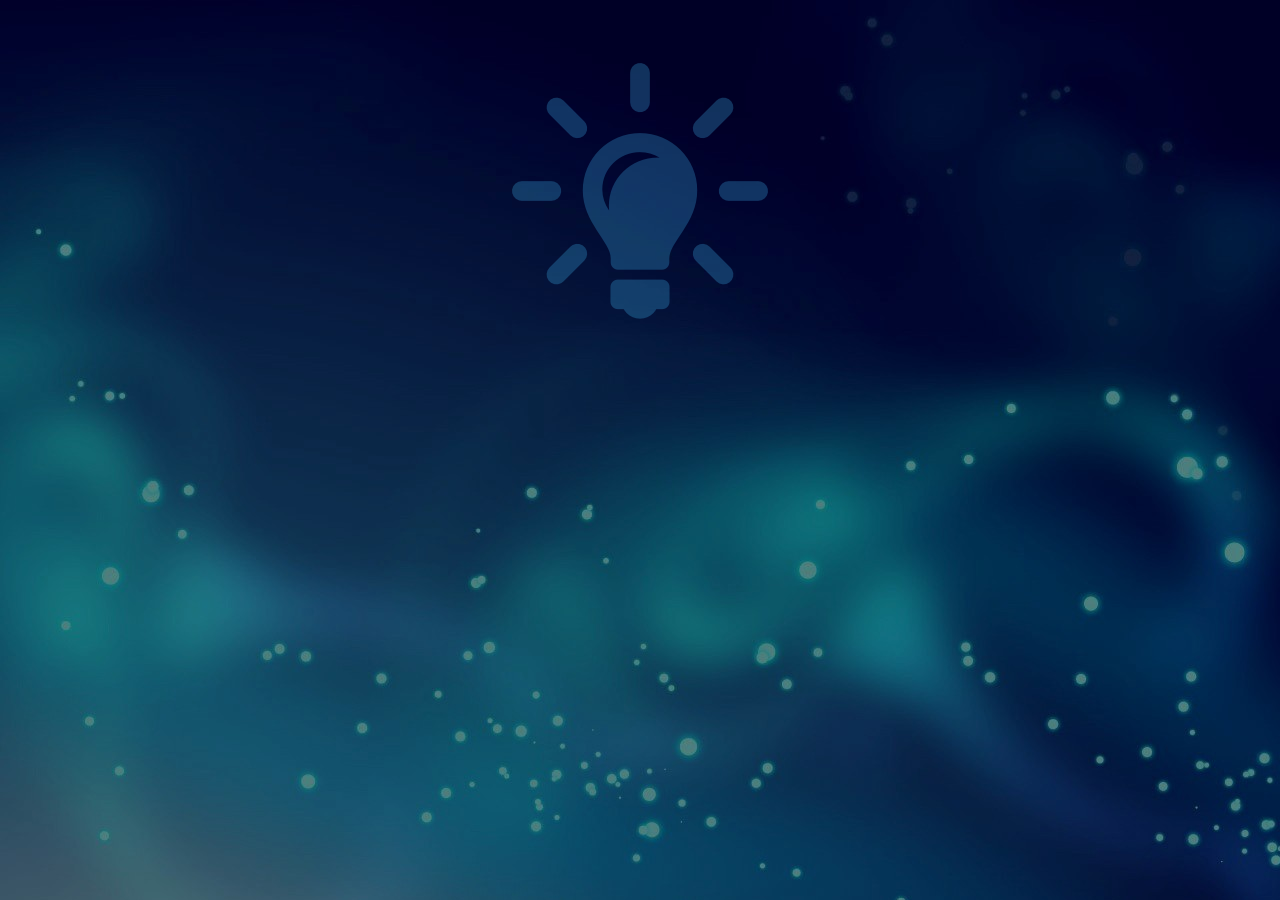
==== index.html @ 4e20cb63 "-- Designed Intro Page" ====
<html>
    <head>
        <title>Intro</title>
        <meta charset="UTF-8">
        <meta name="viewport" content="width=device-width">
        <link rel="shortcut icon" type="image/x-icon" href="css/images/favicon.ico" />
        <script type="text/javascript" src="js/jquery-1.8.0.min.js"></script>
        <style type="text/css">
            body {
                background-image: url('images/blueback.jpg');
                background-repeat: repeat;
            }
            .textHolder {
                font-size: 54pt;
                font-family: cursive;
                
                color:white;
                text-align: center;
                
                
            }
            .textBar {
                margin-top: 5%;
                
            }
            .bottom_company {
                
                margin-top: 10%;
                color:white;
                text-align:center;
            }
            .textFragment {
                display: none;
                
            }
            .icon_story {
                display:none;
                /*width:150px;*/
                /*height:150px;*/
                
            }
            .wrapper {
                display: table;
                overflow: hidden;
            }
            .verticalTextHolder {
                margin-bottom: 30px;
                display: table-cell; 
                vertical-align: middle;
            }
            
            .companyLabel {
                
                font-size: 48pt;
                text-align: center;
                color:white;
                font-style: italic;
                font-family: Helvetica Neue;
            }
            
            .css_btn_class {
                    font-size:16px;
                    font-family:Arial;
                    font-weight:bold;
                    -moz-border-radius:7px;
                    -webkit-border-radius:7px;
                    border-radius:7px;
                    border:2px solid white;
                    cursor: pointer;
                    max-width: 200px;
                    max-height: 50px;
                    width:200px;
                    padding:20px;
                    display:none;
                    
                    
            }.css_btn_class:hover {
                border: 2px solid orange;
                color:orange;
                    
            }.css_btn_class:active {
                    
            }
            .css_btn_class a:link {text-decoration:none;color:white;}
            .css_btn_class a:visited {text-decoration:none;color:white;}
            .css_btn_class a:hover {text-decoration:underline;color:white;}
            .css_btn_class a:active {text-decoration:underline;color:white;}

            
        </style>
        <script type="text/javascript">
            var animDelay = 2000;
            $(document).ready(function(e) {
               $(".icon_story:first").fadeIn(animDelay,function(e) {
                   $(".textFragment:first").fadeIn(animDelay,function(e) {
                       $(".textFragment:eq(1)").fadeIn(animDelay,function(e) {
                           $(".icon_story:last").fadeIn(animDelay,function(e) {
                               $(".textFragment:last").fadeIn(animDelay,function(e) {
                                   setTimeout(function(e) {
                                       $(".textFragment:first").fadeOut(animDelay,function(e) {
                                           $(".textFragment:eq(1)").fadeOut(animDelay,function(e) {
                                               $(".textFragment:last").text("Technoflair Labs.");
                                               $(".css_btn_class").slideDown("slow");
                                           });
                                           
                                       });
                                       
                                       
                                   },animDelay);
                               });
                           });
                            
                     });
                   });
                   
               })
               
            });
        </script>
        
    </head>
    <body>
<!--        <div style="text-align:center">
            <div class="companyLabel">Technoflair Labs.</div>
        </div>-->
        <div class='textBar'>
            <div class="textHolder">
                <img class="icon_story" src="images/idea-xxl.png" alt="ideas"/>
                <!--<div class="wrapper">-->
                    <!--<div class="verticalTextHolder">-->
                        <span class="textFragment">Ideas</span>

                        <span class="textFragment">that</span>
                        <span class="textFragment">Work!</span>
                    <!--</div>-->
                <!--</div>-->
                <img class="icon_story" src="images/CogWheel_2.png" alt="cogwheel" />
                
                
            </div>
            <div class="bottom_company">
                <span class="css_btn_class">
                    <a href="index.php">Find out NOW !</a>
                </span>
            </div>
        </div>
    </body>
</html>
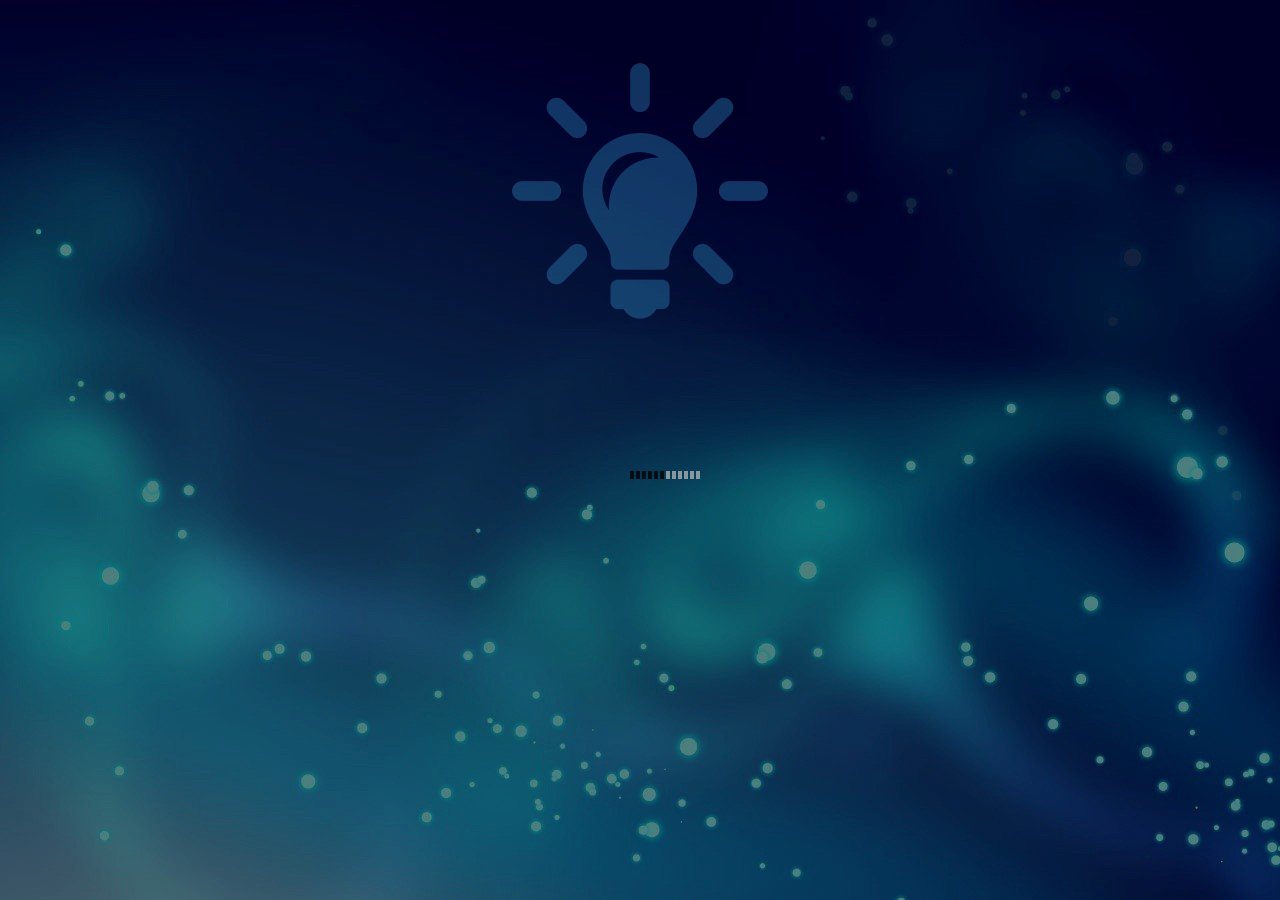
==== commit 37974b5d: "" ====
--- a/index.html
+++ b/index.html
@@ -8,7 +8,7 @@
         <script type="text/javascript" src="js/jquery-1.8.0.min.js"></script>
         <style type="text/css">
             body {
-                background-image: url('images/blueback.jpg');
+                //background-image: url('images/blueback.jpg');
                 background-repeat: repeat;
             }
             .textHolder {
@@ -87,7 +87,16 @@
             .css_btn_class a:hover {text-decoration:underline;color:white;}
             .css_btn_class a:active {text-decoration:underline;color:white;}
 
-            
+            #dvLoading {
+                    background:url(images/preloader.gif) no-repeat center center;
+                    height: 100px;
+                    width: 100px;
+                    position: fixed;
+                    left: 50%;
+                    top: 50%;
+                    margin: -25px 0 0 -25px;
+                    z-index: 1000;
+                   }
         </style>
         <script type="text/javascript">
             var animDelay = 2000;
@@ -119,31 +128,47 @@
             });
         </script>
         
+        <script>
+            $(document).ready(function() {
+                var iSrc = "images/blueback.jpg";
+                var rndNum = Math.random();
+                iSrc = iSrc + "?q=" + rndNum;
+                $('body').attr('background', iSrc);
+            });
+
+            $(window).bind("load", function() {
+                $('#dvLoading').fadeOut(2000);
+            });
+        </script>
+        <div id="dvLoading"></div>
     </head>
     <body>
 <!--        <div style="text-align:center">
             <div class="companyLabel">Technoflair Labs.</div>
         </div>-->
-        <div class='textBar'>
-            <div class="textHolder">
-                <img class="icon_story" src="images/idea-xxl.png" alt="ideas"/>
-                <!--<div class="wrapper">-->
-                    <!--<div class="verticalTextHolder">-->
-                        <span class="textFragment">Ideas</span>
+        
 
-                        <span class="textFragment">that</span>
-                        <span class="textFragment">Work!</span>
+             <div class='textBar'>
+                <div class="textHolder">
+                    <img class="icon_story" src="images/idea-xxl.png" alt="ideas"/>
+                    <!--<div class="wrapper">-->
+                        <!--<div class="verticalTextHolder">-->
+                            <span class="textFragment">Ideas</span>
+
+                            <span class="textFragment">that</span>
+                            <span class="textFragment">Work!</span>
+                        <!--</div>-->
                     <!--</div>-->
-                <!--</div>-->
-                <img class="icon_story" src="images/CogWheel_2.png" alt="cogwheel" />
-                
-                
+                    <img class="icon_story" src="images/CogWheel_2.png" alt="cogwheel" />
+
+
+                </div>
+                <div class="bottom_company">
+                    <span class="css_btn_class">
+                        <a href="index.php">Find out NOW !</a>
+                    </span>
+                </div>
             </div>
-            <div class="bottom_company">
-                <span class="css_btn_class">
-                    <a href="index.php">Find out NOW !</a>
-                </span>
-            </div>
-        </div>
+        
     </body>
 </html>
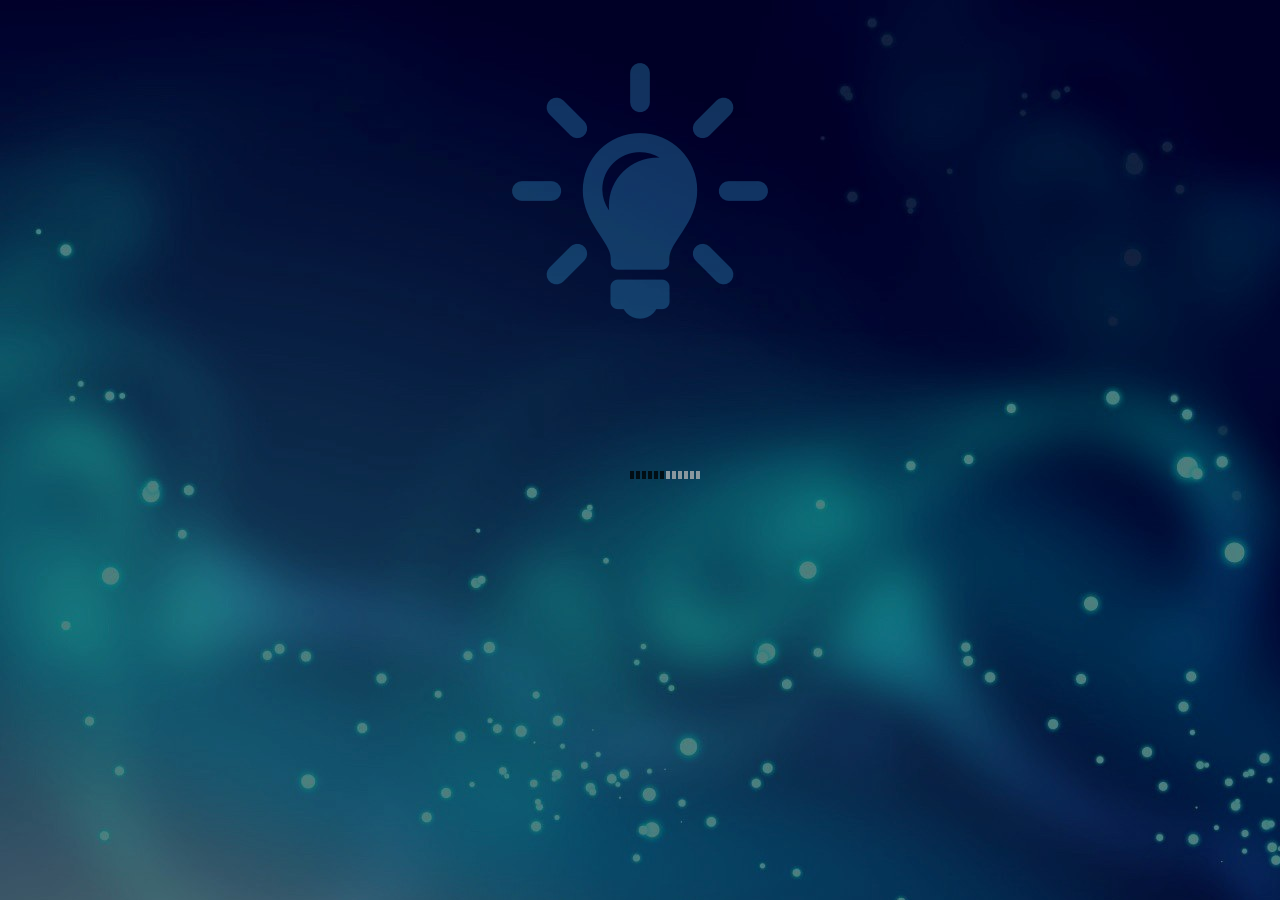
==== commit c9d5b3a1: "" ====
--- a/index.html
+++ b/index.html
@@ -131,23 +131,29 @@
         <script>
             $(document).ready(function() {
                 var iSrc = "images/blueback.jpg";
+
                 var rndNum = Math.random();
+
                 iSrc = iSrc + "?q=" + rndNum;
+
                 $('body').attr('background', iSrc);
+
             });
 
             $(window).bind("load", function() {
                 $('#dvLoading').fadeOut(2000);
+                
             });
         </script>
-        <div id="dvLoading"></div>
+        
+
     </head>
     <body>
 <!--        <div style="text-align:center">
             <div class="companyLabel">Technoflair Labs.</div>
         </div>-->
         
-
+             <div id="dvLoading"></div>
              <div class='textBar'>
                 <div class="textHolder">
                     <img class="icon_story" src="images/idea-xxl.png" alt="ideas"/>
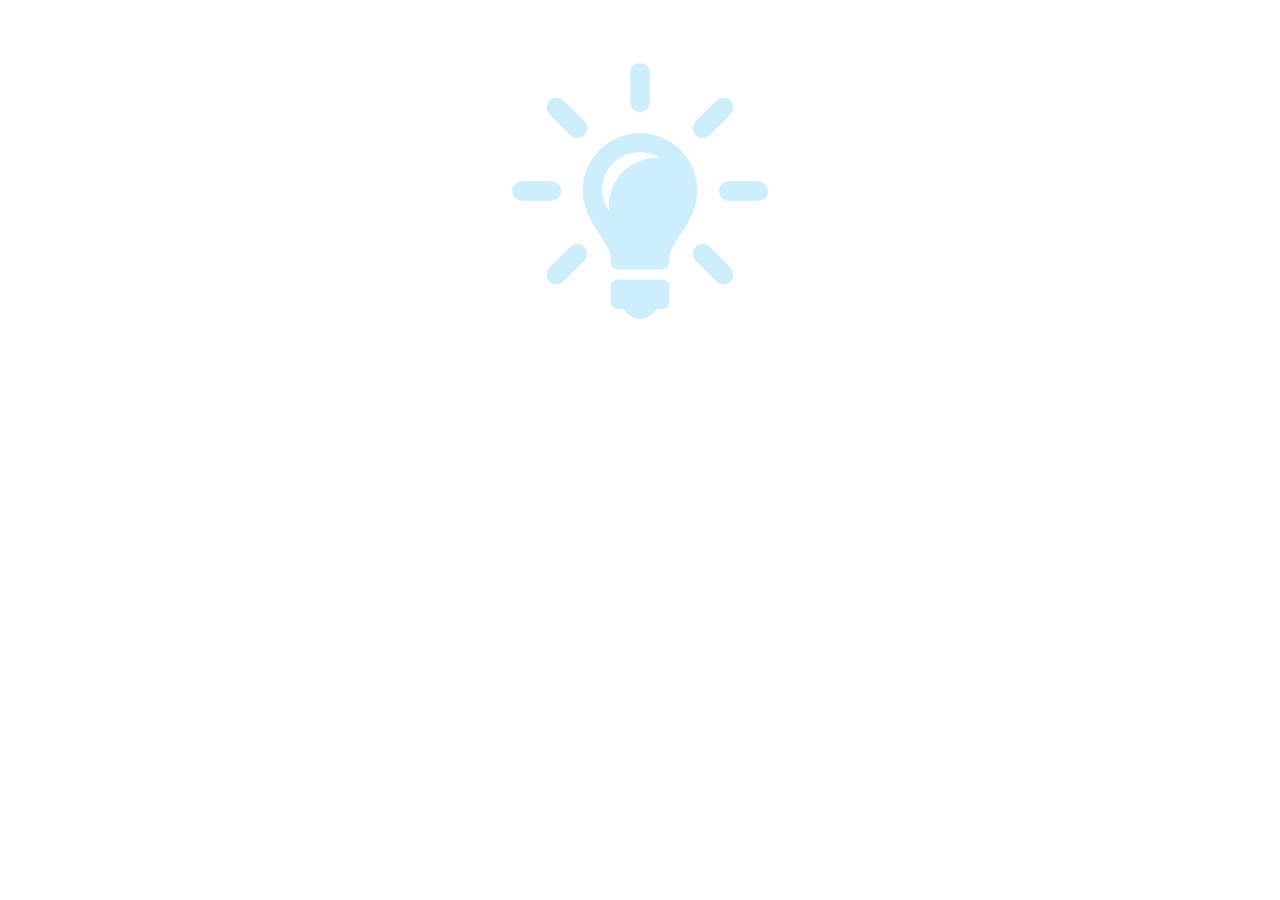
==== commit 215d0330: "--- Corrected Branch Anomalies" ====
--- a/index.html
+++ b/index.html
@@ -13,32 +13,32 @@
             }
             .textHolder {
                 font-size: 54pt;
-                font-family: cursive;
-                
+                font-family: Helvetica Neue;
+
                 color:white;
                 text-align: center;
-                
-                
+
+
             }
             .textBar {
                 margin-top: 5%;
-                
+
             }
             .bottom_company {
-                
+
                 margin-top: 10%;
                 color:white;
                 text-align:center;
             }
             .textFragment {
                 display: none;
-                
+
             }
             .icon_story {
                 display:none;
                 /*width:150px;*/
                 /*height:150px;*/
-                
+
             }
             .wrapper {
                 display: table;
@@ -49,132 +49,111 @@
                 display: table-cell; 
                 vertical-align: middle;
             }
-            
+
             .companyLabel {
-                
+
                 font-size: 48pt;
                 text-align: center;
                 color:white;
                 font-style: italic;
                 font-family: Helvetica Neue;
             }
-            
+
             .css_btn_class {
-                    font-size:16px;
-                    font-family:Arial;
-                    font-weight:bold;
-                    -moz-border-radius:7px;
-                    -webkit-border-radius:7px;
-                    border-radius:7px;
-                    border:2px solid white;
-                    cursor: pointer;
-                    max-width: 200px;
-                    max-height: 50px;
-                    width:200px;
-                    padding:20px;
-                    display:none;
-                    
-                    
+                font-size:16px;
+                font-family:Arial;
+                font-weight:bold;
+                -moz-border-radius:7px;
+                -webkit-border-radius:7px;
+                border-radius:7px;
+                border:2px solid white;
+                cursor: pointer;
+                max-width: 200px;
+                max-height: 50px;
+                width:200px;
+                padding:20px;
+                display:none;
+
+
             }.css_btn_class:hover {
                 border: 2px solid orange;
                 color:orange;
-                    
+
             }.css_btn_class:active {
-                    
+
             }
             .css_btn_class a:link {text-decoration:none;color:white;}
             .css_btn_class a:visited {text-decoration:none;color:white;}
-            .css_btn_class a:hover {text-decoration:underline;color:white;}
-            .css_btn_class a:active {text-decoration:underline;color:white;}
+            .css_btn_class a:hover {text-decoration:none;color:orange;}
+            .css_btn_class a:active {text-decoration:none;color:white;}
 
-            #dvLoading {
-                    background:url(images/preloader.gif) no-repeat center center;
-                    height: 100px;
-                    width: 100px;
-                    position: fixed;
-                    left: 50%;
-                    top: 50%;
-                    margin: -25px 0 0 -25px;
-                    z-index: 1000;
-                   }
+
         </style>
         <script type="text/javascript">
             var animDelay = 2000;
+            var images = [];
+            function preload(arrayOfImages) {
+                $(arrayOfImages).each(function(index, value) {
+                    images[index] = new Image();
+                    images[index].src = value;
+                    //console.log("preloaded-"+value)
+                    // Alternatively you could use:
+                    // (new Image()).src = this;
+                });
+            }
+
+
+
+
             $(document).ready(function(e) {
-               $(".icon_story:first").fadeIn(animDelay,function(e) {
-                   $(".textFragment:first").fadeIn(animDelay,function(e) {
-                       $(".textFragment:eq(1)").fadeIn(animDelay,function(e) {
-                           $(".icon_story:last").fadeIn(animDelay,function(e) {
-                               $(".textFragment:last").fadeIn(animDelay,function(e) {
-                                   setTimeout(function(e) {
-                                       $(".textFragment:first").fadeOut(animDelay,function(e) {
-                                           $(".textFragment:eq(1)").fadeOut(animDelay,function(e) {
-                                               $(".textFragment:last").text("Technoflair Labs.");
-                                               $(".css_btn_class").slideDown("slow");
-                                           });
-                                           
-                                       });
-                                       
-                                       
-                                   },animDelay);
-                               });
-                           });
-                            
-                     });
-                   });
-                   
-               })
-               
+                // Usage:
+                //console.log("Loading...")
+                preload([
+                    'images/blueback.jpg',
+                    'images/laboratory-icon.png',
+                    'images/idea-xxl.png'
+                ]);
+                $(".companyLabel").remove();
+                //console.log("Done...!");
+                $(".icon_story:first").fadeIn(animDelay, function(e) {
+                    $(".textFragment:first").fadeIn(animDelay, function(e) {
+                        $(".icon_story:last").fadeIn(animDelay, function(e) {
+                            $(".textFragment:last").fadeIn(animDelay, function(e) {
+                                setTimeout(function(e) {
+                                    $(".textFragment:first").text("Technoflair");
+                                    $(".textFragment:last").text(" Labs.");
+                                    $(".css_btn_class").fadeIn("slow");
+                                }, animDelay);//settimeout
+
+                            });
+                        });
+
+                    });
+                });
+                $(".css_btn_class").bind("click", function(e) {
+                    window.location.href = "index.php";
+                });
             });
         </script>
-        
-        <script>
-            $(document).ready(function() {
-                var iSrc = "images/blueback.jpg";
-
-                var rndNum = Math.random();
-
-                iSrc = iSrc + "?q=" + rndNum;
-
-                $('body').attr('background', iSrc);
-
-            });
-
-            $(window).bind("load", function() {
-                $('#dvLoading').fadeOut(2000);
-                
-            });
-        </script>
-        
 
     </head>
     <body>
-<!--        <div style="text-align:center">
-            <div class="companyLabel">Technoflair Labs.</div>
-        </div>-->
-        
-             <div id="dvLoading"></div>
-             <div class='textBar'>
-                <div class="textHolder">
-                    <img class="icon_story" src="images/idea-xxl.png" alt="ideas"/>
-                    <!--<div class="wrapper">-->
-                        <!--<div class="verticalTextHolder">-->
-                            <span class="textFragment">Ideas</span>
+        <div style="text-align:center">
+            <div class="companyLabel">Loading...</div>
+        </div>
+        <div class='textBar'>
+            <div class="textHolder">
+                <img class="icon_story" src="images/idea-xxl.png" alt="ideas"/>
+                <span class="textFragment">Ideas..</span>
 
-                            <span class="textFragment">that</span>
-                            <span class="textFragment">Work!</span>
-                        <!--</div>-->
-                    <!--</div>-->
-                    <img class="icon_story" src="images/CogWheel_2.png" alt="cogwheel" />
-
-
-                </div>
-                <div class="bottom_company">
-                    <span class="css_btn_class">
-                        <a href="index.php">Find out NOW !</a>
-                    </span>
-                </div>
+                <span class="textFragment">that WORK!</span>
+                <img class="icon_story" src="images/laboratory-icon.png" alt="cogwheel" />
             </div>
-        
+            <div class="bottom_company">
+                <span class="css_btn_class ">
+                    <a href="index.php">Find out HOW!</a>
+                </span>
+            </div>
+        </div>
     </body>
 </html>
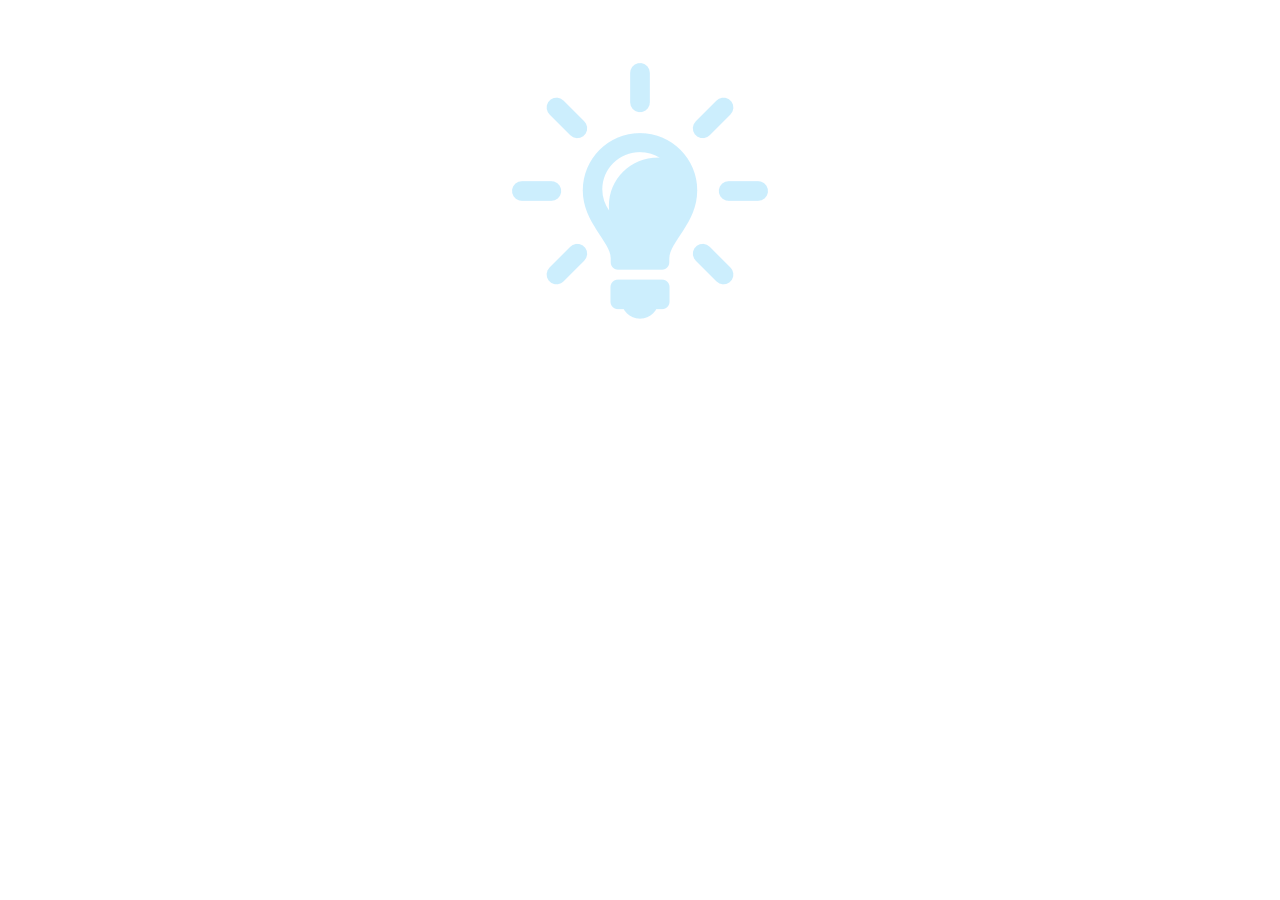
==== commit 70331d30: "" ====
--- a/index.html
+++ b/index.html
@@ -1,159 +1,159 @@
-
-<html>
-    <head>
-        <title>Intro</title>
-        <meta charset="UTF-8">
-        <meta name="viewport" content="width=device-width">
-        <link rel="shortcut icon" type="image/x-icon" href="css/images/favicon.ico" />
-        <script type="text/javascript" src="js/jquery-1.8.0.min.js"></script>
-        <style type="text/css">
-            body {
-                //background-image: url('images/blueback.jpg');
-                background-repeat: repeat;
-            }
-            .textHolder {
-                font-size: 54pt;
-                font-family: Helvetica Neue;
-
-                color:white;
-                text-align: center;
-
-
-            }
-            .textBar {
-                margin-top: 5%;
-
-            }
-            .bottom_company {
-
-                margin-top: 10%;
-                color:white;
-                text-align:center;
-            }
-            .textFragment {
-                display: none;
-
-            }
-            .icon_story {
-                display:none;
-                /*width:150px;*/
-                /*height:150px;*/
-
-            }
-            .wrapper {
-                display: table;
-                overflow: hidden;
-            }
-            .verticalTextHolder {
-                margin-bottom: 30px;
-                display: table-cell; 
-                vertical-align: middle;
-            }
-
-            .companyLabel {
-
-                font-size: 48pt;
-                text-align: center;
-                color:white;
-                font-style: italic;
-                font-family: Helvetica Neue;
-            }
-
-            .css_btn_class {
-                font-size:16px;
-                font-family:Arial;
-                font-weight:bold;
-                -moz-border-radius:7px;
-                -webkit-border-radius:7px;
-                border-radius:7px;
-                border:2px solid white;
-                cursor: pointer;
-                max-width: 200px;
-                max-height: 50px;
-                width:200px;
-                padding:20px;
-                display:none;
-
-
-            }.css_btn_class:hover {
-                border: 2px solid orange;
-                color:orange;
-
-            }.css_btn_class:active {
-
-            }
-            .css_btn_class a:link {text-decoration:none;color:white;}
-            .css_btn_class a:visited {text-decoration:none;color:white;}
-            .css_btn_class a:hover {text-decoration:none;color:orange;}
-            .css_btn_class a:active {text-decoration:none;color:white;}
-
-
-        </style>
-        <script type="text/javascript">
-            var animDelay = 2000;
-            var images = [];
-            function preload(arrayOfImages) {
-                $(arrayOfImages).each(function(index, value) {
-                    images[index] = new Image();
-                    images[index].src = value;
-                    //console.log("preloaded-"+value)
-                    // Alternatively you could use:
-                    // (new Image()).src = this;
-                });
-            }
-
-
-
-
-            $(document).ready(function(e) {
-                // Usage:
-                //console.log("Loading...")
-                preload([
-                    'images/blueback.jpg',
-                    'images/laboratory-icon.png',
-                    'images/idea-xxl.png'
-                ]);
-                $(".companyLabel").remove();
-                //console.log("Done...!");
-                $(".icon_story:first").fadeIn(animDelay, function(e) {
-                    $(".textFragment:first").fadeIn(animDelay, function(e) {
-                        $(".icon_story:last").fadeIn(animDelay, function(e) {
-                            $(".textFragment:last").fadeIn(animDelay, function(e) {
-                                setTimeout(function(e) {
-                                    $(".textFragment:first").text("Technoflair");
-                                    $(".textFragment:last").text(" Labs.");
-                                    $(".css_btn_class").fadeIn("slow");
-                                }, animDelay);//settimeout
-
-                            });
-                        });
-
-                    });
-                });
-                $(".css_btn_class").bind("click", function(e) {
-                    window.location.href = "index.php";
-                });
-            });
-        </script>
-
-    </head>
-    <body>
-        <div style="text-align:center">
-            <div class="companyLabel">Loading...</div>
-        </div>
-        <div class='textBar'>
-            <div class="textHolder">
-                <img class="icon_story" src="images/idea-xxl.png" alt="ideas"/>
-                <span class="textFragment">Ideas..</span>
-
-                <span class="textFragment">that WORK!</span>
-                <img class="icon_story" src="images/laboratory-icon.png" alt="cogwheel" />
-            </div>
-            <div class="bottom_company">
-                <span class="css_btn_class ">
-                    <a href="index.php">Find out HOW!</a>
-                </span>
-            </div>
-        </div>
-    </body>
-</html>
+
+<html>
+    <head>
+        <title>Intro</title>
+        <meta charset="UTF-8">
+        <meta name="viewport" content="width=device-width">
+        <link rel="shortcut icon" type="image/x-icon" href="css/images/favicon.ico" />
+        <script type="text/javascript" src="js/jquery-1.8.0.min.js"></script>
+        <style type="text/css">
+            body {
+                //background-image: url('images/blueback.jpg');
+                background-repeat: repeat;
+            }
+            .textHolder {
+                font-size: 54pt;
+                font-family: Helvetica Neue;
+
+                color:white;
+                text-align: center;
+
+
+            }
+            .textBar {
+                margin-top: 5%;
+
+            }
+            .bottom_company {
+
+                margin-top: 10%;
+                color:white;
+                text-align:center;
+            }
+            .textFragment {
+                display: none;
+
+            }
+            .icon_story {
+                display:none;
+                /*width:150px;*/
+                /*height:150px;*/
+
+            }
+            .wrapper {
+                display: table;
+                overflow: hidden;
+            }
+            .verticalTextHolder {
+                margin-bottom: 30px;
+                display: table-cell; 
+                vertical-align: middle;
+            }
+
+            .companyLabel {
+
+                font-size: 48pt;
+                text-align: center;
+                color:white;
+                font-style: italic;
+                font-family: Helvetica Neue;
+            }
+
+            .css_btn_class {
+                font-size:16px;
+                font-family:Arial;
+                font-weight:bold;
+                -moz-border-radius:7px;
+                -webkit-border-radius:7px;
+                border-radius:7px;
+                border:2px solid white;
+                cursor: pointer;
+                max-width: 200px;
+                max-height: 50px;
+                width:200px;
+                padding:20px;
+                display:none;
+
+
+            }.css_btn_class:hover {
+                border: 2px solid orange;
+                color:orange;
+
+            }.css_btn_class:active {
+
+            }
+            .css_btn_class a:link {text-decoration:none;color:white;}
+            .css_btn_class a:visited {text-decoration:none;color:white;}
+            .css_btn_class a:hover {text-decoration:none;color:orange;}
+            .css_btn_class a:active {text-decoration:none;color:white;}
+
+
+        </style>
+        <script type="text/javascript">
+            var animDelay = 2000;
+            var images = [];
+            function preload(arrayOfImages) {
+                $(arrayOfImages).each(function(index, value) {
+                    images[index] = new Image();
+                    images[index].src = value;
+                    //console.log("preloaded-"+value)
+                    // Alternatively you could use:
+                    // (new Image()).src = this;
+                });
+            }
+
+
+
+
+            $(document).ready(function(e) {
+                // Usage:
+                //console.log("Loading...")
+                preload([
+                    'images/blueback.jpg',
+                    'images/laboratory-icon.png',
+                    'images/idea-xxl.png'
+                ]);
+                $(".companyLabel").remove();
+                //console.log("Done...!");
+                $(".icon_story:first").fadeIn(animDelay, function(e) {
+                    $(".textFragment:first").fadeIn(animDelay, function(e) {
+                        $(".icon_story:last").fadeIn(animDelay, function(e) {
+                            $(".textFragment:last").fadeIn(animDelay, function(e) {
+                                setTimeout(function(e) {
+                                    $(".textFragment:first").text("Technoflair");
+                                    $(".textFragment:last").text(" Labs.");
+                                    $(".css_btn_class").fadeIn("slow");
+                                }, animDelay);//settimeout
+
+                            });
+                        });
+
+                    });
+                });
+                $(".css_btn_class").bind("click", function(e) {
+                    window.location.href = "index.php";
+                });
+            });
+        </script>
+
+    </head>
+    <body>
+        <div style="text-align:center">
+            <div class="companyLabel">Loading...</div>
+        </div>
+        <div class='textBar'>
+            <div class="textHolder">
+                <img class="icon_story" src="images/idea-xxl.png" alt="ideas"/>
+                <span class="textFragment">Ideas..</span>
+
+                <span class="textFragment">that WORK!</span>
+                <img class="icon_story" src="images/laboratory-icon.png" alt="cogwheel" />
+            </div>
+            <div class="bottom_company">
+                <span class="css_btn_class ">
+                    <a href="index.php">Find out HOW!</a>
+                </span>
+            </div>
+        </div>
+    </body>
+</html>
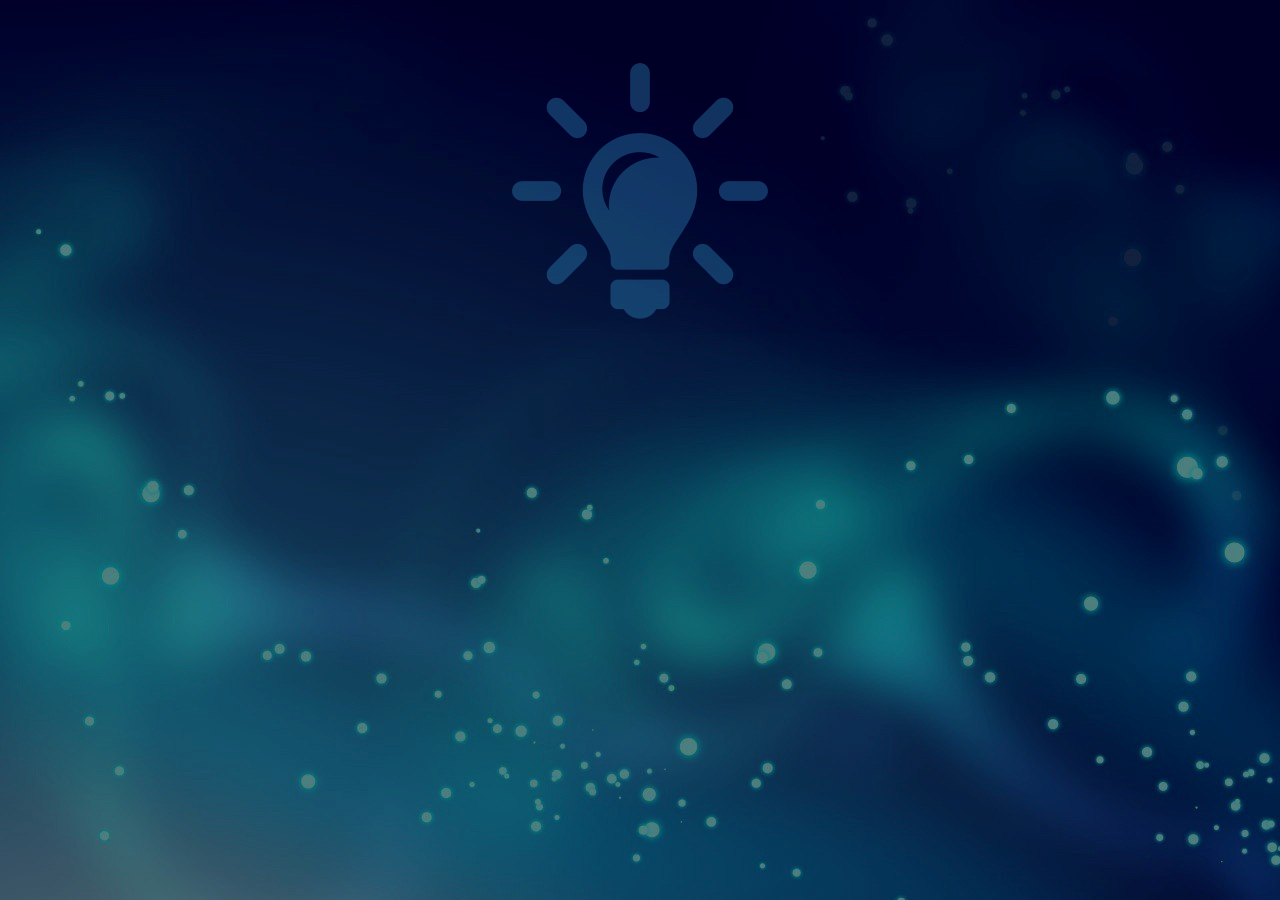
==== commit f0bfcd98: "-- removed unnecessary code..." ====
--- a/index.html
+++ b/index.html
@@ -1,159 +1,140 @@
-
-<html>
-    <head>
-        <title>Intro</title>
-        <meta charset="UTF-8">
-        <meta name="viewport" content="width=device-width">
-        <link rel="shortcut icon" type="image/x-icon" href="css/images/favicon.ico" />
-        <script type="text/javascript" src="js/jquery-1.8.0.min.js"></script>
-        <style type="text/css">
-            body {
-                //background-image: url('images/blueback.jpg');
-                background-repeat: repeat;
-            }
-            .textHolder {
-                font-size: 54pt;
-                font-family: Helvetica Neue;
-
-                color:white;
-                text-align: center;
-
-
-            }
-            .textBar {
-                margin-top: 5%;
-
-            }
-            .bottom_company {
-
-                margin-top: 10%;
-                color:white;
-                text-align:center;
-            }
-            .textFragment {
-                display: none;
-
-            }
-            .icon_story {
-                display:none;
-                /*width:150px;*/
-                /*height:150px;*/
-
-            }
-            .wrapper {
-                display: table;
-                overflow: hidden;
-            }
-            .verticalTextHolder {
-                margin-bottom: 30px;
-                display: table-cell; 
-                vertical-align: middle;
-            }
-
-            .companyLabel {
-
-                font-size: 48pt;
-                text-align: center;
-                color:white;
-                font-style: italic;
-                font-family: Helvetica Neue;
-            }
-
-            .css_btn_class {
-                font-size:16px;
-                font-family:Arial;
-                font-weight:bold;
-                -moz-border-radius:7px;
-                -webkit-border-radius:7px;
-                border-radius:7px;
-                border:2px solid white;
-                cursor: pointer;
-                max-width: 200px;
-                max-height: 50px;
-                width:200px;
-                padding:20px;
-                display:none;
-
-
-            }.css_btn_class:hover {
-                border: 2px solid orange;
-                color:orange;
-
-            }.css_btn_class:active {
-
-            }
-            .css_btn_class a:link {text-decoration:none;color:white;}
-            .css_btn_class a:visited {text-decoration:none;color:white;}
-            .css_btn_class a:hover {text-decoration:none;color:orange;}
-            .css_btn_class a:active {text-decoration:none;color:white;}
-
-
-        </style>
-        <script type="text/javascript">
-            var animDelay = 2000;
-            var images = [];
-            function preload(arrayOfImages) {
-                $(arrayOfImages).each(function(index, value) {
-                    images[index] = new Image();
-                    images[index].src = value;
-                    //console.log("preloaded-"+value)
-                    // Alternatively you could use:
-                    // (new Image()).src = this;
-                });
-            }
-
-
-
-
-            $(document).ready(function(e) {
-                // Usage:
-                //console.log("Loading...")
-                preload([
-                    'images/blueback.jpg',
-                    'images/laboratory-icon.png',
-                    'images/idea-xxl.png'
-                ]);
-                $(".companyLabel").remove();
-                //console.log("Done...!");
-                $(".icon_story:first").fadeIn(animDelay, function(e) {
-                    $(".textFragment:first").fadeIn(animDelay, function(e) {
-                        $(".icon_story:last").fadeIn(animDelay, function(e) {
-                            $(".textFragment:last").fadeIn(animDelay, function(e) {
-                                setTimeout(function(e) {
-                                    $(".textFragment:first").text("Technoflair");
-                                    $(".textFragment:last").text(" Labs.");
-                                    $(".css_btn_class").fadeIn("slow");
-                                }, animDelay);//settimeout
-
-                            });
-                        });
-
-                    });
-                });
-                $(".css_btn_class").bind("click", function(e) {
-                    window.location.href = "index.php";
-                });
-            });
-        </script>
-
-    </head>
-    <body>
-        <div style="text-align:center">
-            <div class="companyLabel">Loading...</div>
-        </div>
-        <div class='textBar'>
-            <div class="textHolder">
-                <img class="icon_story" src="images/idea-xxl.png" alt="ideas"/>
-                <span class="textFragment">Ideas..</span>
-
-                <span class="textFragment">that WORK!</span>
-                <img class="icon_story" src="images/laboratory-icon.png" alt="cogwheel" />
-            </div>
-            <div class="bottom_company">
-                <span class="css_btn_class ">
-                    <a href="index.php">Find out HOW!</a>
-                </span>
-            </div>
-        </div>
-    </body>
-</html>
+
+<html>
+    <head>
+        <title>Intro</title>
+        <meta charset="UTF-8">
+        <meta name="viewport" content="width=device-width">
+        <link rel="shortcut icon" type="image/x-icon" href="css/images/favicon.ico" />
+        <script type="text/javascript" src="js/jquery-1.8.0.min.js"></script>
+        <style type="text/css">
+            body {
+                background-image: url('images/blueback.jpg');
+                background-repeat: repeat;
+            }
+            .textHolder {
+                font-size: 54pt;
+                font-family: cursive;
+                
+                color:white;
+                text-align: center;
+                
+                
+            }
+            .textBar {
+                margin-top: 5%;
+                
+            }
+            .bottom_company {
+                
+                margin-top: 10%;
+                color:white;
+                text-align:center;
+            }
+            .textFragment {
+                display: none;
+                
+            }
+            .icon_story {
+                display:none;
+                /*width:150px;*/
+                /*height:150px;*/
+                
+            }
+            .wrapper {
+                display: table;
+                overflow: hidden;
+            }
+            .verticalTextHolder {
+                margin-bottom: 30px;
+                display: table-cell; 
+                vertical-align: middle;
+            }
+            
+            .companyLabel {
+                
+                font-size: 48pt;
+                text-align: center;
+                color:white;
+                font-style: italic;
+                font-family: Helvetica Neue;
+            }
+            
+            .css_btn_class {
+                    font-size:16px;
+                    font-family:Arial;
+                    font-weight:bold;
+                    -moz-border-radius:7px;
+                    -webkit-border-radius:7px;
+                    border-radius:7px;
+                    border:2px solid white;
+                    cursor: pointer;
+                    max-width: 200px;
+                    max-height: 50px;
+                    width:200px;
+                    padding:20px;
+                    display:none;
+                    
+                    
+            }.css_btn_class:hover {
+                border: 2px solid orange;
+                color:orange;
+                    
+            }.css_btn_class:active {
+                    
+            }
+            .css_btn_class a:link {text-decoration:none;color:white;}
+            .css_btn_class a:visited {text-decoration:none;color:white;}
+            .css_btn_class a:hover {text-decoration:underline;color:white;}
+            .css_btn_class a:active {text-decoration:underline;color:white;}
+
+            
+        </style>
+        <script type="text/javascript">
+            var animDelay = 2000;
+            $(document).ready(function(e) {
+               $(".icon_story:first").fadeIn(animDelay,function(e) {
+                   $(".textFragment:first").fadeIn(animDelay,function(e) {
+                       $(".textFragment:eq(1)").fadeIn(animDelay,function(e) {
+                           $(".icon_story:last").fadeIn(animDelay,function(e) {
+                               $(".textFragment:last").fadeIn(animDelay,function(e) {
+                                   setTimeout(function(e) {
+                                       $(".textFragment:first").fadeOut(animDelay,function(e) {
+                                           $(".textFragment:eq(1)").fadeOut(animDelay,function(e) {
+                                               $(".textFragment:last").text("Technoflair Labs.");
+                                               $(".css_btn_class").slideDown("slow");
+                                           });
+                                           
+                                       });
+                                       
+                                       
+                                   },animDelay);
+                               });
+                           });
+                            
+                     });
+                   });
+                   
+               })
+               
+            });
+        </script>
+        
+    </head>
+    <body>
+
+        <div class='textBar'>
+            <div class="textHolder">
+                <img class="icon_story" src="images/idea-xxl.png" alt="ideas"/>
+                        <span class="textFragment">Ideas</span>
+                        <span class="textFragment">that</span>
+                        <span class="textFragment">Work!</span>
+                <img class="icon_story" src="images/CogWheel_2.png" alt="cogwheel" />
+            </div>
+            <div class="bottom_company">
+                <span class="css_btn_class">
+                    <a href="index.php">Find out NOW !</a>
+                </span>
+            </div>
+        </div>
+    </body>
+</html>
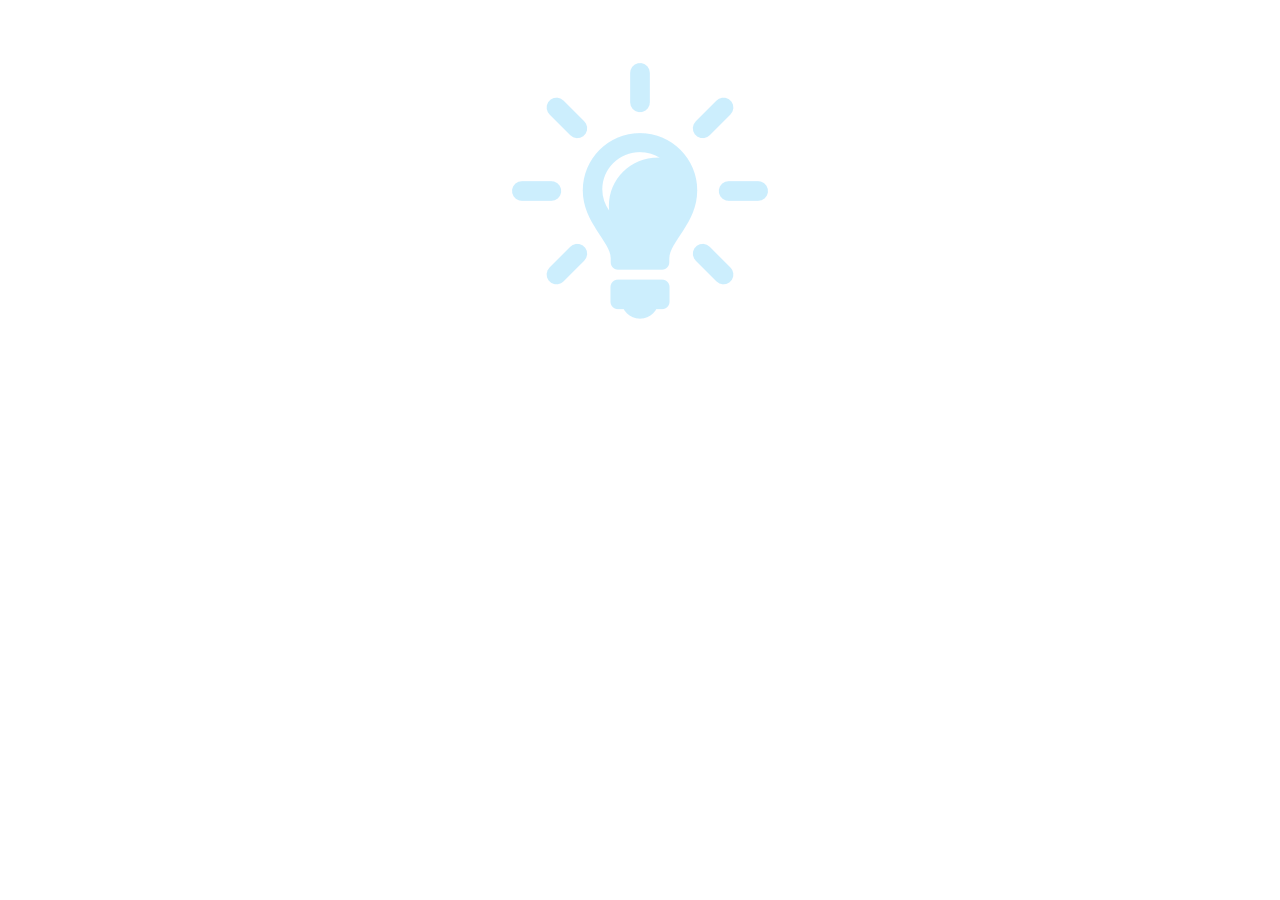
==== commit 1b6bd4ae: "" ====
--- a/index.html
+++ b/index.html
@@ -8,37 +8,37 @@
         <script type="text/javascript" src="js/jquery-1.8.0.min.js"></script>
         <style type="text/css">
             body {
-                background-image: url('images/blueback.jpg');
+                //background-image: url('images/blueback.jpg');
                 background-repeat: repeat;
             }
             .textHolder {
                 font-size: 54pt;
-                font-family: cursive;
-                
+                font-family: Helvetica Neue;
+
                 color:white;
                 text-align: center;
-                
-                
+
+
             }
             .textBar {
                 margin-top: 5%;
-                
+
             }
             .bottom_company {
-                
+
                 margin-top: 10%;
                 color:white;
                 text-align:center;
             }
             .textFragment {
                 display: none;
-                
+
             }
             .icon_story {
                 display:none;
                 /*width:150px;*/
                 /*height:150px;*/
-                
+
             }
             .wrapper {
                 display: table;
@@ -49,90 +49,109 @@
                 display: table-cell; 
                 vertical-align: middle;
             }
-            
+
             .companyLabel {
-                
+
                 font-size: 48pt;
                 text-align: center;
                 color:white;
                 font-style: italic;
                 font-family: Helvetica Neue;
             }
-            
+
             .css_btn_class {
-                    font-size:16px;
-                    font-family:Arial;
-                    font-weight:bold;
-                    -moz-border-radius:7px;
-                    -webkit-border-radius:7px;
-                    border-radius:7px;
-                    border:2px solid white;
-                    cursor: pointer;
-                    max-width: 200px;
-                    max-height: 50px;
-                    width:200px;
-                    padding:20px;
-                    display:none;
-                    
-                    
+                font-size:16px;
+                font-family:Arial;
+                font-weight:bold;
+                -moz-border-radius:7px;
+                -webkit-border-radius:7px;
+                border-radius:7px;
+                border:2px solid white;
+                cursor: pointer;
+                max-width: 200px;
+                max-height: 50px;
+                width:200px;
+                padding:20px;
+                display:none;
+
+
             }.css_btn_class:hover {
                 border: 2px solid orange;
                 color:orange;
-                    
+
             }.css_btn_class:active {
-                    
+
             }
             .css_btn_class a:link {text-decoration:none;color:white;}
             .css_btn_class a:visited {text-decoration:none;color:white;}
-            .css_btn_class a:hover {text-decoration:underline;color:white;}
-            .css_btn_class a:active {text-decoration:underline;color:white;}
+            .css_btn_class a:hover {text-decoration:none;color:orange;}
+            .css_btn_class a:active {text-decoration:none;color:white;}
 
-            
+
         </style>
         <script type="text/javascript">
             var animDelay = 2000;
+            var images = [];
+            function preload(arrayOfImages) {
+                $(arrayOfImages).each(function(index, value) {
+                    images[index] = new Image();
+                    images[index].src = value;
+                    //console.log("preloaded-"+value)
+                    // Alternatively you could use:
+                    // (new Image()).src = this;
+                });
+            }
+
+
+
+
             $(document).ready(function(e) {
-               $(".icon_story:first").fadeIn(animDelay,function(e) {
-                   $(".textFragment:first").fadeIn(animDelay,function(e) {
-                       $(".textFragment:eq(1)").fadeIn(animDelay,function(e) {
-                           $(".icon_story:last").fadeIn(animDelay,function(e) {
-                               $(".textFragment:last").fadeIn(animDelay,function(e) {
-                                   setTimeout(function(e) {
-                                       $(".textFragment:first").fadeOut(animDelay,function(e) {
-                                           $(".textFragment:eq(1)").fadeOut(animDelay,function(e) {
-                                               $(".textFragment:last").text("Technoflair Labs.");
-                                               $(".css_btn_class").slideDown("slow");
-                                           });
-                                           
-                                       });
-                                       
-                                       
-                                   },animDelay);
-                               });
-                           });
-                            
-                     });
-                   });
-                   
-               })
-               
+                // Usage:
+                //console.log("Loading...")
+                preload([
+                    'images/blueback.jpg',
+                    'images/laboratory-icon.png',
+                    'images/idea-xxl.png'
+                ]);
+                $(".companyLabel").remove();
+                //console.log("Done...!");
+                $(".icon_story:first").fadeIn(animDelay, function(e) {
+                    $(".textFragment:first").fadeIn(animDelay, function(e) {
+                        $(".icon_story:last").fadeIn(animDelay, function(e) {
+                            $(".textFragment:last").fadeIn(animDelay, function(e) {
+                                setTimeout(function(e) {
+                                    $(".textFragment:first").text("Technoflair");
+                                    $(".textFragment:last").text(" Labs.");
+                                    $(".css_btn_class").fadeIn("slow");
+                                }, animDelay);//settimeout
+
+                            });
+                        });
+
+                    });
+                });
+                $(".css_btn_class").bind("click", function(e) {
+                    window.location.href = "index.php";
+                });
             });
         </script>
-        
+
     </head>
     <body>
-
+        <div style="text-align:center">
+            <div class="companyLabel">Loading...</div>
+        </div>
         <div class='textBar'>
             <div class="textHolder">
                 <img class="icon_story" src="images/idea-xxl.png" alt="ideas"/>
-                        <span class="textFragment">Ideas</span>
-                        <span class="textFragment">that</span>
-                        <span class="textFragment">Work!</span>
-                <img class="icon_story" src="images/CogWheel_2.png" alt="cogwheel" />
+                <span class="textFragment">Ideas..</span>
+
+                <span class="textFragment">that WORK!</span>
+                <img class="icon_story" src="images/laboratory-icon.png" alt="cogwheel" />
             </div>
             <div class="bottom_company">
-                <span class="css_btn_class">
-                    <a href="index.php">Find out NOW !</a>
+                <span class="css_btn_class ">
+                    <a href="index.php">Find out HOW!</a>
                 </span>
             </div>
         </div>
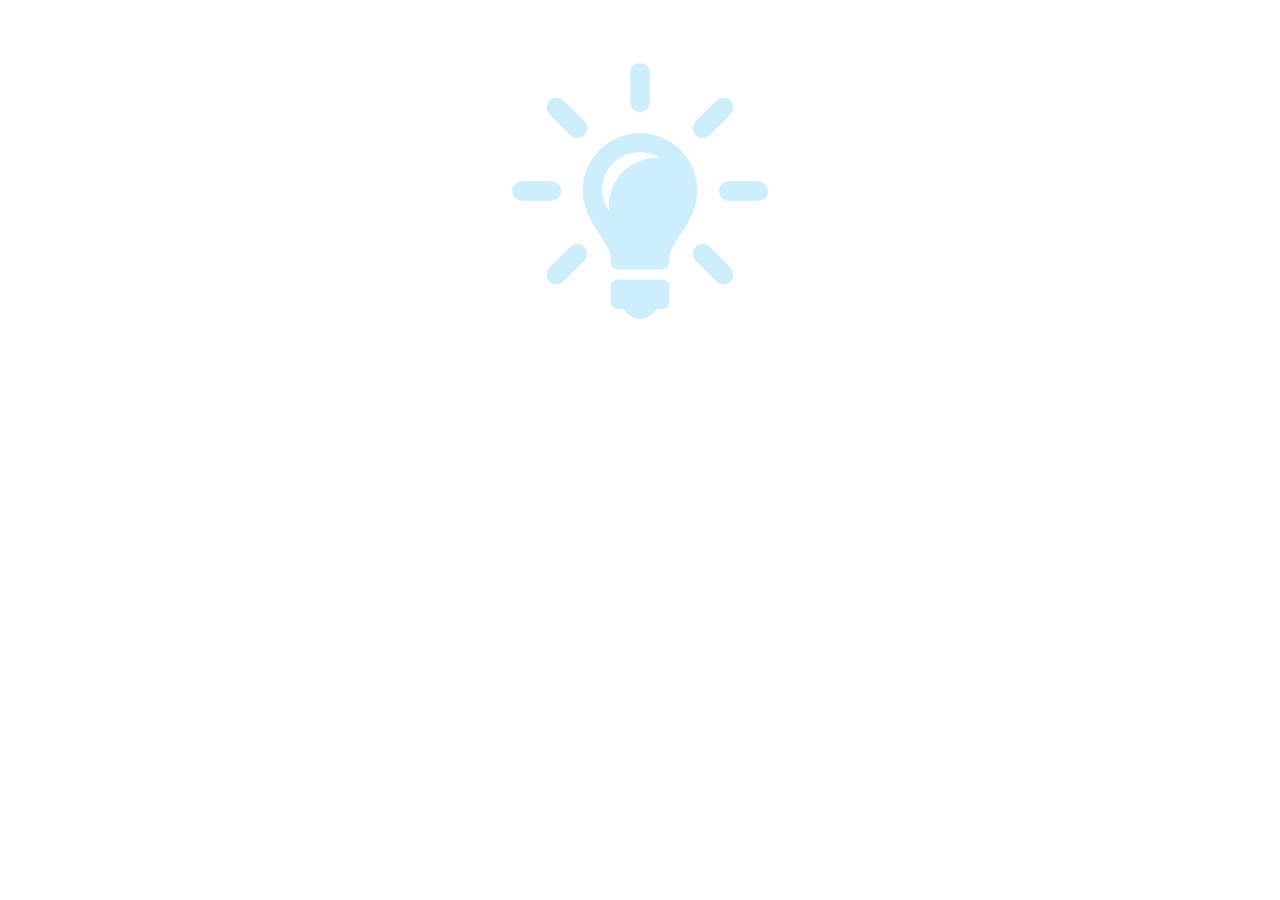
==== commit d709d18a: "Merge origin/master" ====
--- a/index.html
+++ b/index.html
@@ -138,16 +138,14 @@
 
     </head>
     <body>
-        <div style="text-align:center">
-            <div class="companyLabel">Loading...</div>
-        </div>
+
         <div class='textBar'>
             <div class="textHolder">
                 <img class="icon_story" src="images/idea-xxl.png" alt="ideas"/>
-                <span class="textFragment">Ideas..</span>
-
-                <span class="textFragment">that WORK!</span>
-                <img class="icon_story" src="images/laboratory-icon.png" alt="cogwheel" />
+                        <span class="textFragment">Ideas</span>
+                        <span class="textFragment">that</span>
+                        <span class="textFragment">Work!</span>
+                <img class="icon_story" src="images/CogWheel_2.png" alt="cogwheel" />
             </div>
             <div class="bottom_company">
                 <span class="css_btn_class ">
